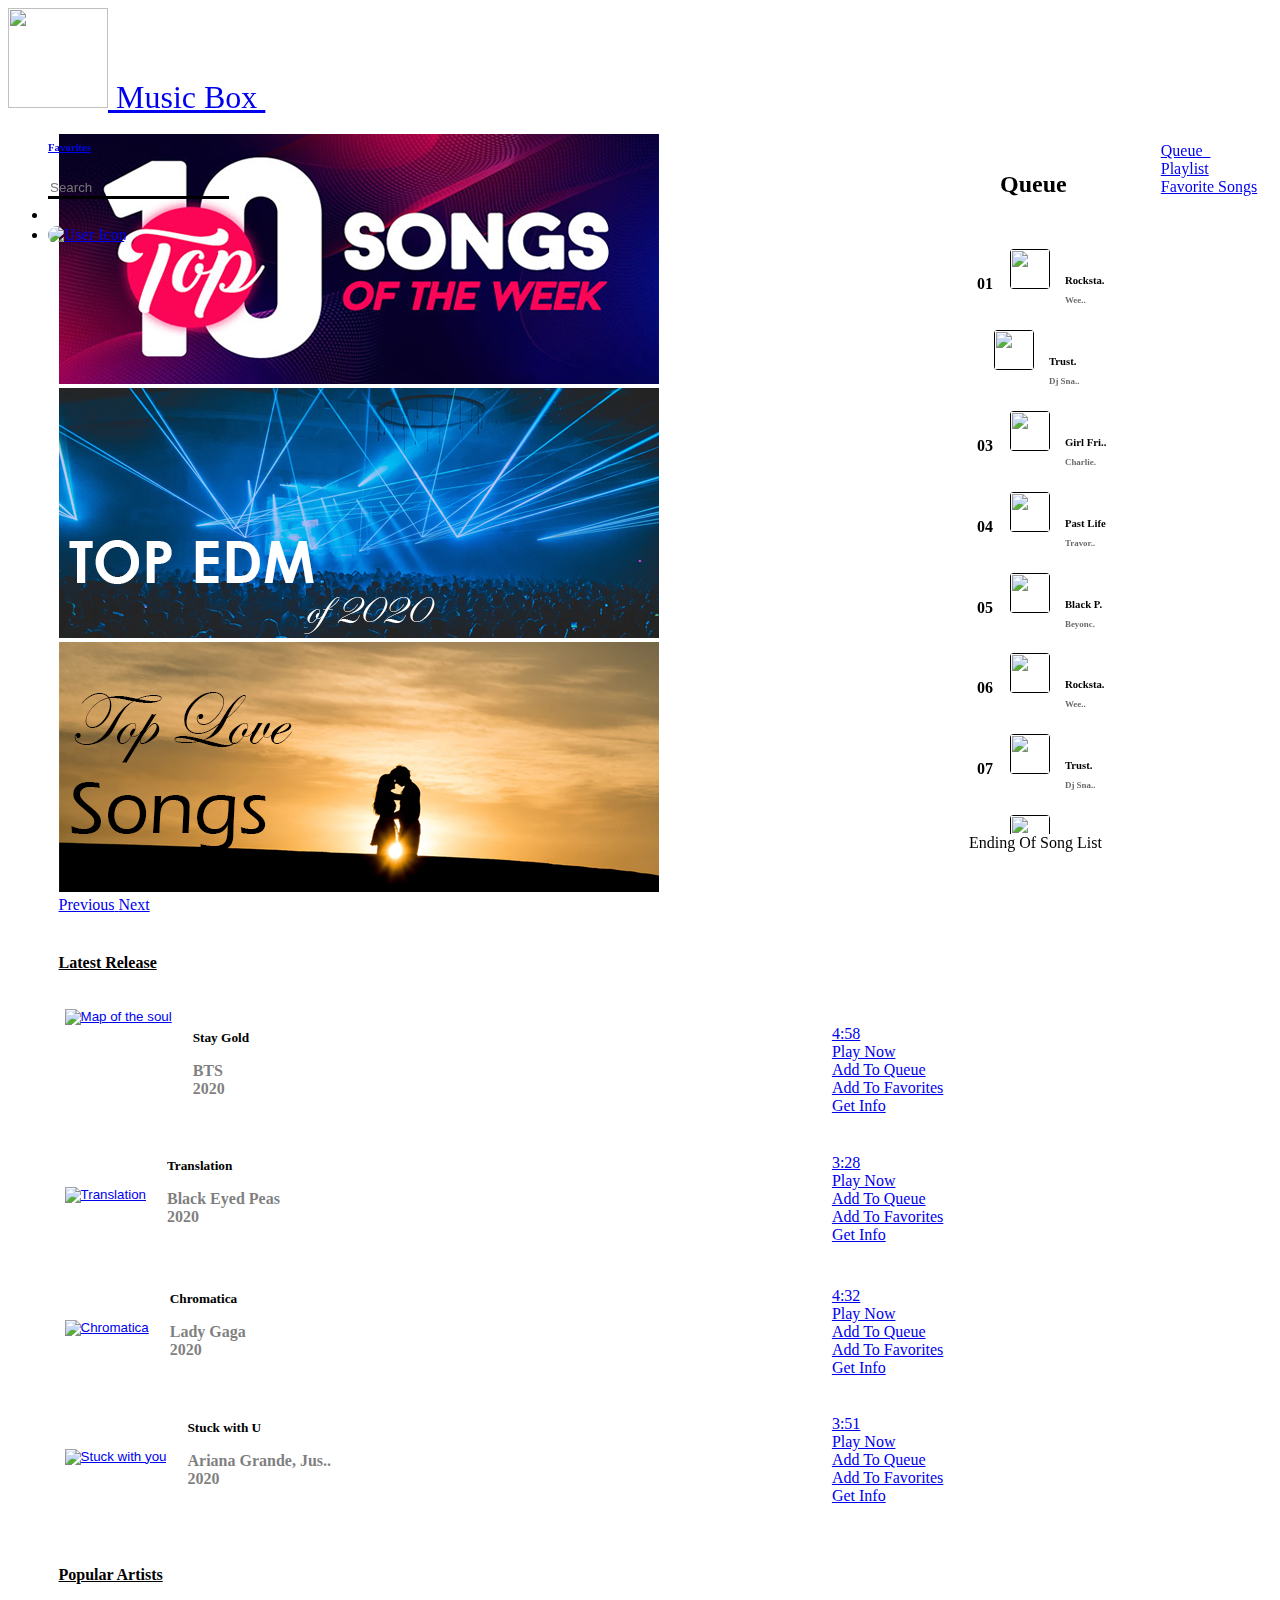
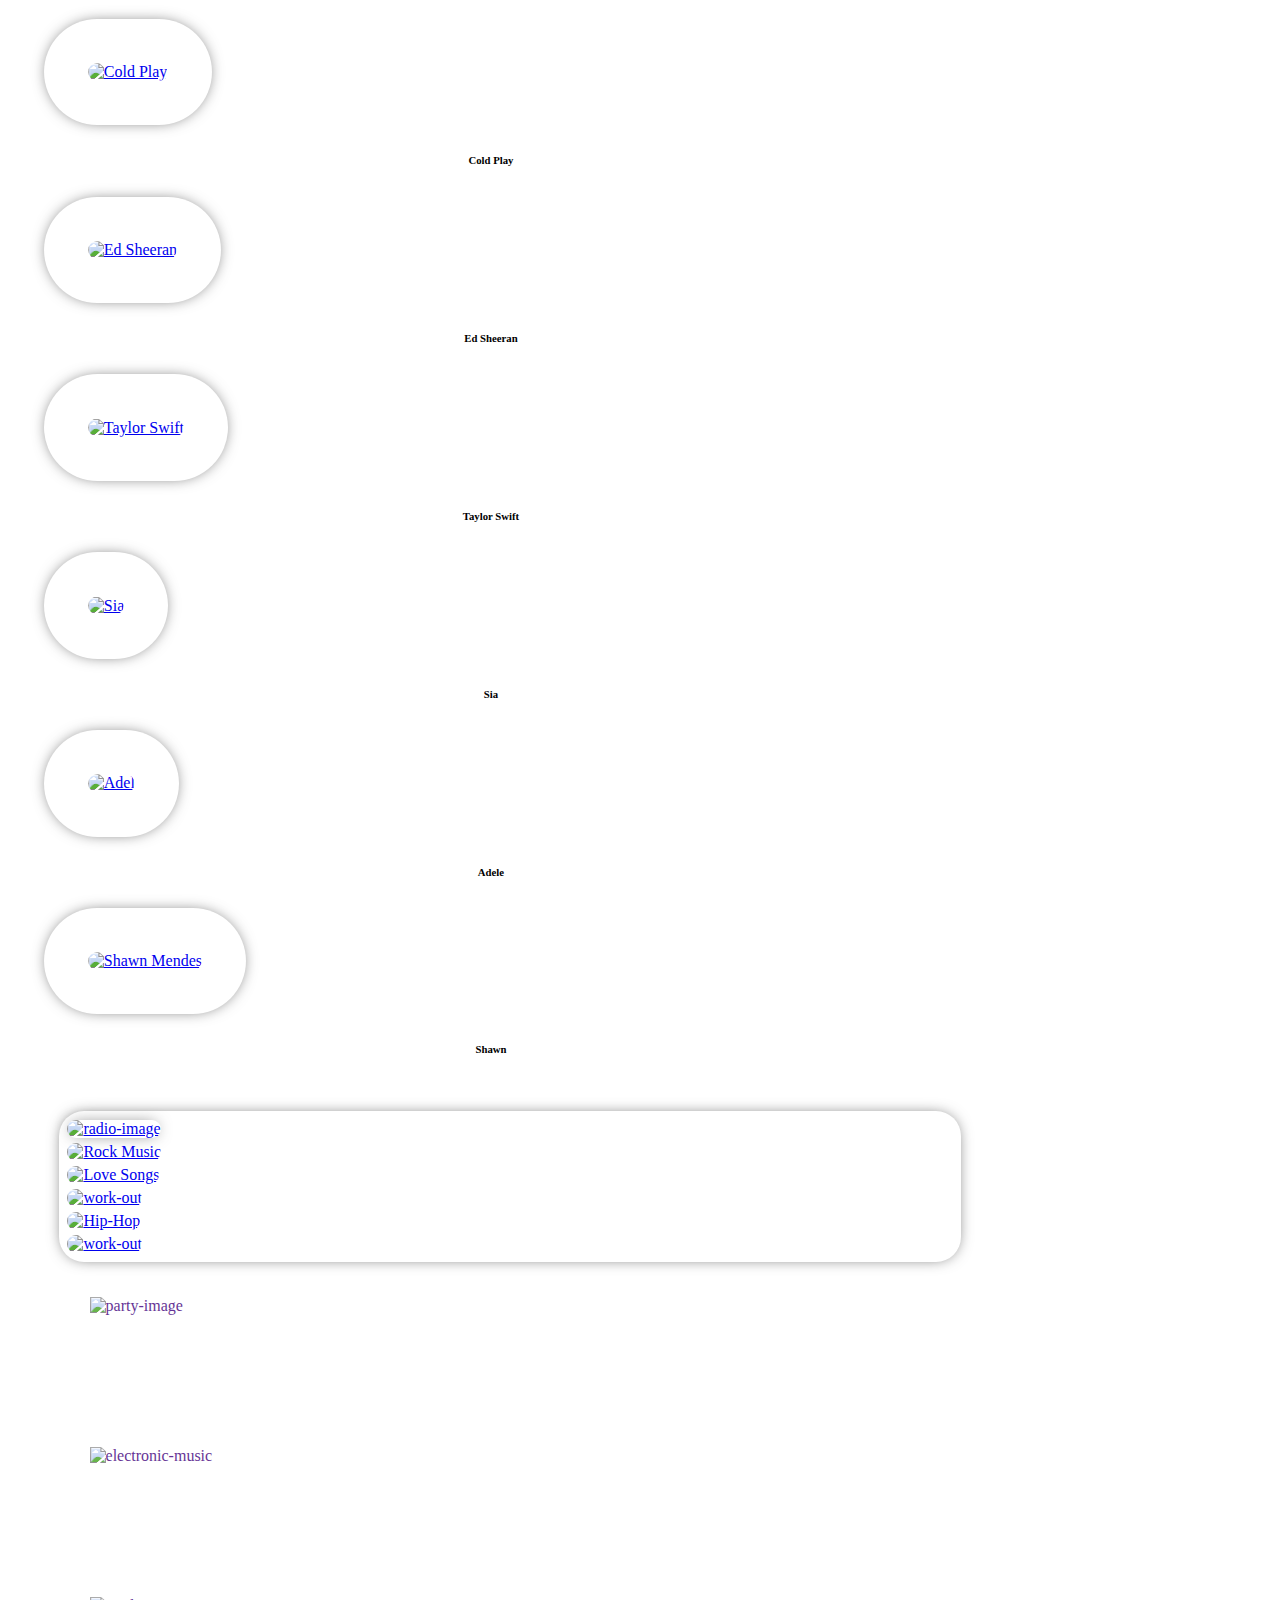
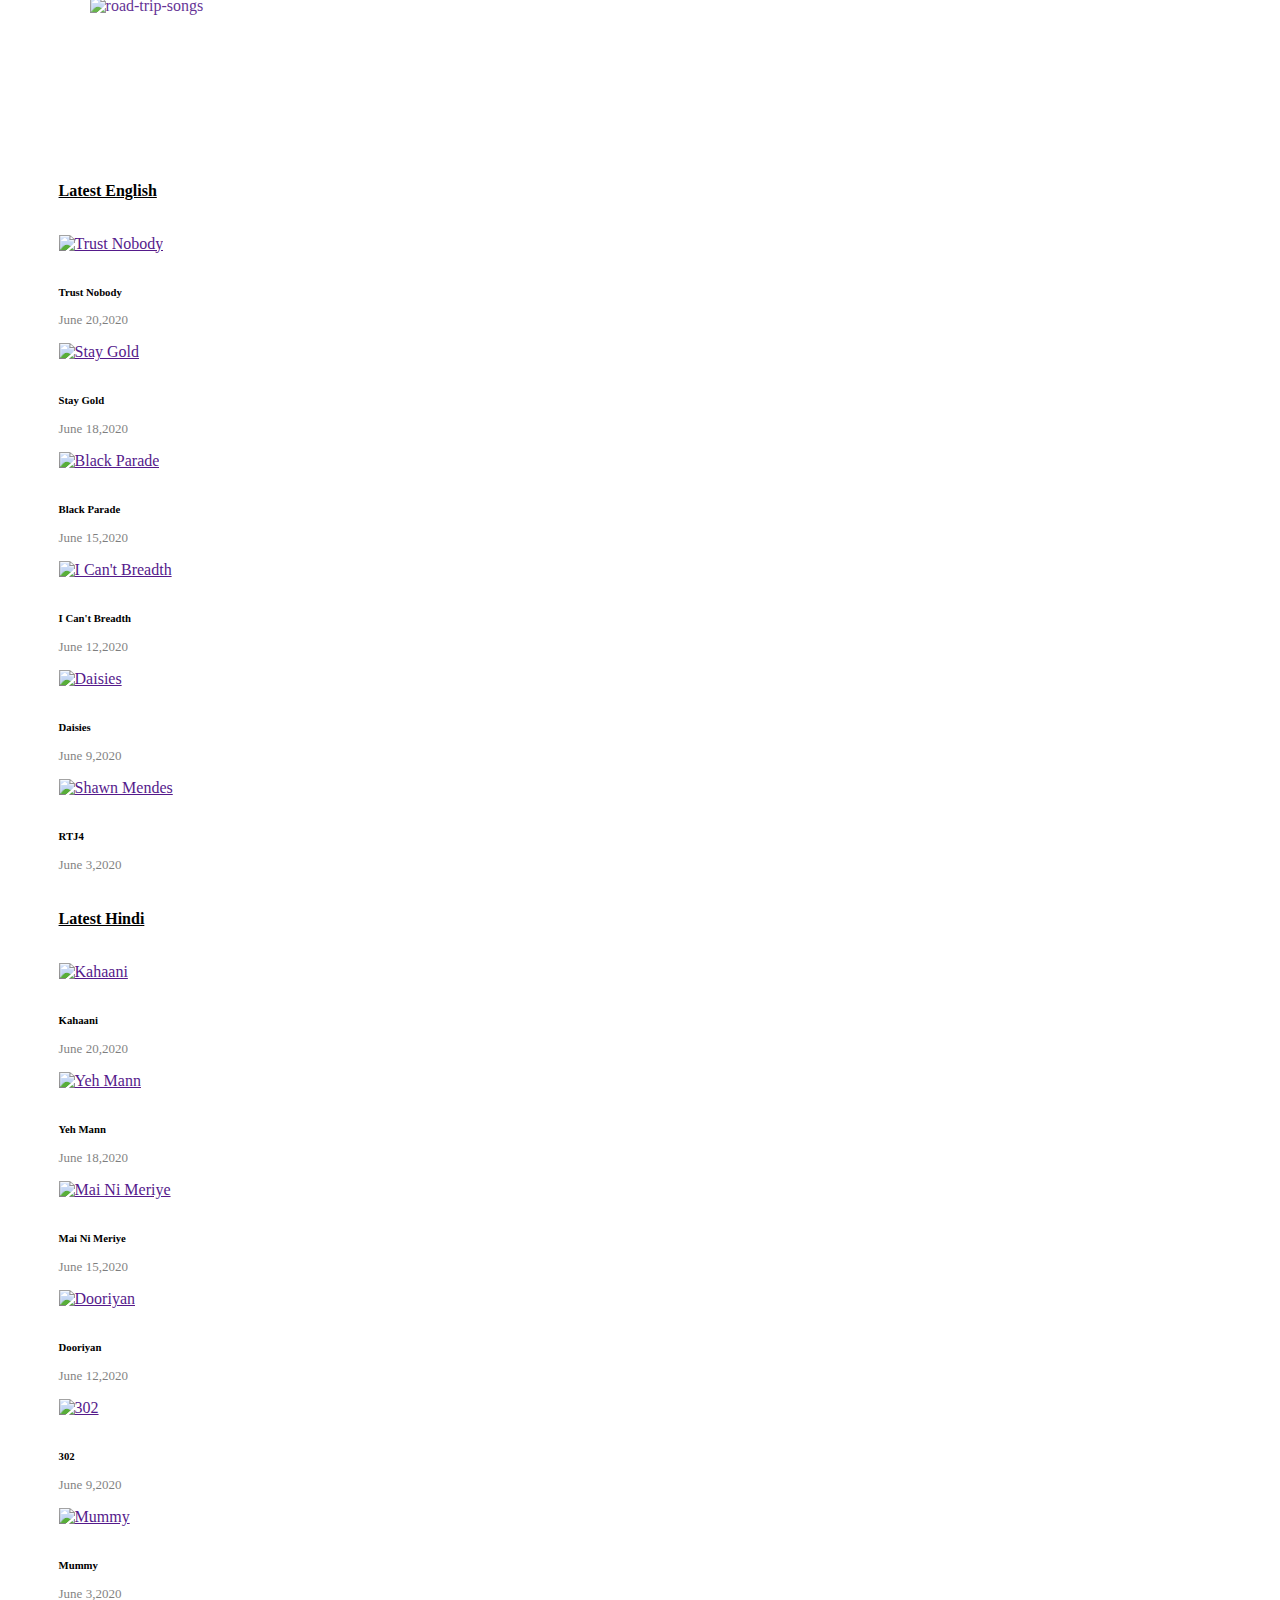
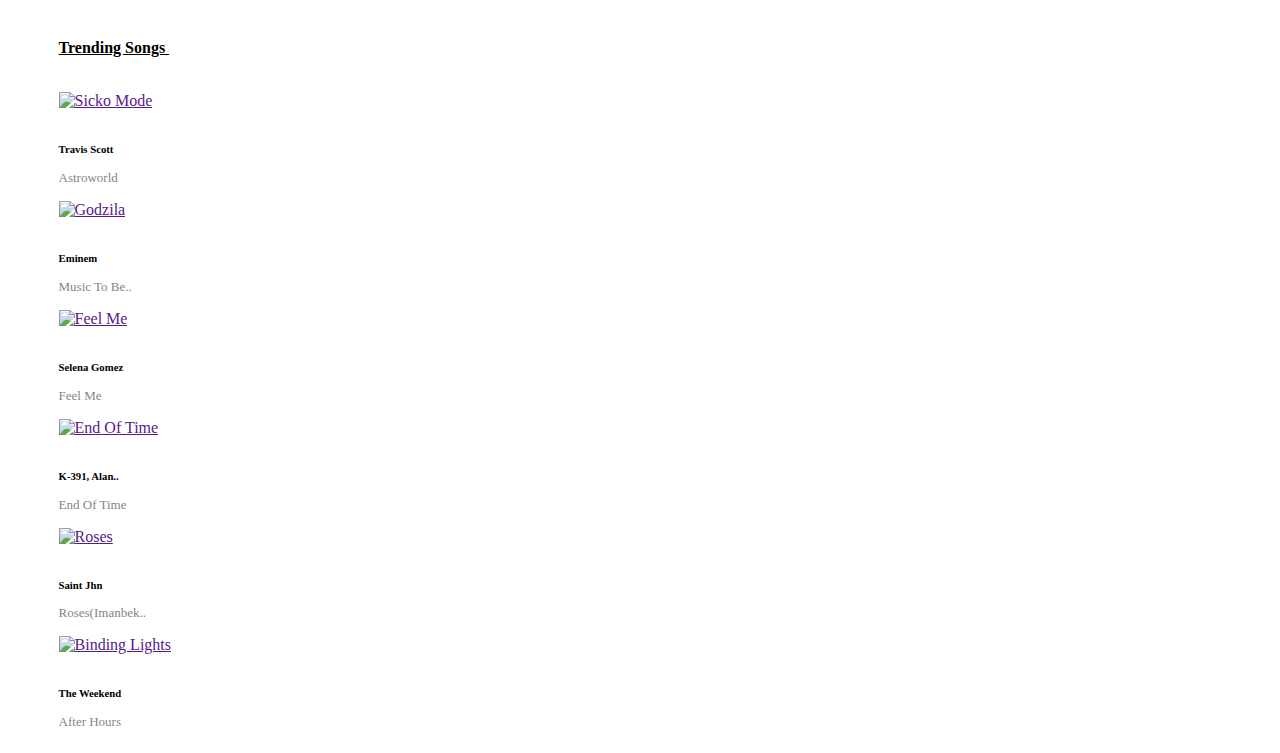
==== index.html @ 64f46779 "Music App Layout" ====
<!DOCTYPE html>
<html lang="en">
<head>
    <meta charset="UTF-8">
    <meta name="viewport" content="width=device-width, initial-scale=1.0">
    <title>Web Music App</title>
    
    <!-- Bootsrap Css -->
    <link rel="stylesheet" href="https://stackpath.bootstrapcdn.com/bootstrap/4.5.0/css/bootstrap.min.css" integrity="sha384-9aIt2nRpC12Uk9gS9baDl411NQApFmC26EwAOH8WgZl5MYYxFfc+NcPb1dKGj7Sk" crossorigin="anonymous">
    <!-- End Of Bootsrap Css Link -->

    <!-- Linking Style Css  -->
    <link rel="stylesheet" href="style.css">
    <link rel="stylesheet" href="responsive.css">

    <!-- Css Hover Function -->
    <link rel="stylesheet" href="https://cdnjs.cloudflare.com/ajax/libs/hover.css/2.3.1/css/hover-min.css">

    <!-- Swiper CDN -->
    <link rel="stylesheet" href="https://unpkg.com/swiper/css/swiper.css">
    <link rel="stylesheet" href="https://unpkg.com/swiper/css/swiper.min.css">
</head>
<body>
    
    

    <!-- Header Section -->
    <header class="menu-header">

        <!-- Header Section Using Bootstrap Nav -->
        <nav class="navbar navbar-expand-md navbar-light navigation-menu" style="background-color: rgba(255, 255, 255, 0)">


            <!-- Header Name & Logo Menu -->

            <a class="navbar-brand logo-name" href="index.html"><img src="https://images-eu.ssl-images-amazon.com/images/I/51a1NKExrxL.png" width="100" height="100" alt="" loading="lazy">
            Music Box
            </a>         
            <button class="navbar-toggler navbar-button" type="button" data-toggle="collapse" data-target="#navbarSupportedContent" aria-controls="navbarSupportedContent" aria-expanded="false" aria-label="Toggle navigation">
              <span class="navbar-toggler-icon"></span>
            </button>

            <!-- Header Name & Logo Section Ended -->
            

            <!-- Collapable Menu Options -->

            <div class="collapse navbar-collapse" id="navbarSupportedContent">
            

            <!-- Left Side Menu -->

                <ul class="navbar-nav mr-auto pl-4">
                    <h6 class="nav-item active">
                        <a class="nav-link fav-header" href="#">Favorites</a>
                    </h6>
                </ul>

            <!-- End Of Left Side Menu -->
            
            <!-- Right Side Menu -->

                <div class="my-lg-8">

                    <ul class="navbar-nav mr-auto">

                        <!-- Search Form -->

                        <form class="form-inline">
                            <i class="fas fa-search" id="search-icon"></i>
                            <input class="pl-4 pr-4 search-bar" type="search" placeholder="Search"
                              aria-label="Search">
                            <i class="fas fa-microphone" id="micro-icon"></i>
                        </form>

                        <!-- Notification Icon -->
                        <li class="nav-item bell-icon">
                           
                            <a class="nav-link pl-5" href="#"><i class="fas fa-bell"></i></a>
                            <i class="fas fa-circle"></i>
                        </li>

                        <!-- User Logo -->
                        <li class="nav-item user-logo">
                            <a class="nav-link pl-5 pr-5" href="#"><img src="https://cdn.imgbin.com/8/12/22/imgbin-holstein-friesian-cattle-headphones-illustration-wearing-headphones-cute-cartoon-animals-material-dtA4KYNpSL7kMfhVYJyrakGuw.jpg" alt="User Icon"></a>
                        </li>

                    </ul>

                </div>

            <!-- End Of Right Side Menu -->

            </div>
            <!-- End of Collapable Menu -->

        </nav>
        <!-- End Of Navigation Menu -->
        
    </header>
   <!-- End Of Header -->
   
   <!-- For Mobile Responsive Backgound -->
   <div class="mobile-img"></div>

   <!-- Starting of main section -->
   <main>

        <!-- Slider Section Using Bootstrap -->
        <section id="main-slider">
            <div id="carouselExampleInterval" class="carousel slide" data-ride="carousel">
                <div class="carousel-inner">
                <div class="carousel-item active" data-interval="2000">
                    <img src="slider1.png" class="d-block w-100" alt="...">
                </div>
                <div class="carousel-item" data-interval="2000">
                    <img src="slider2.png" class="d-block w-100" alt="...">
                </div>
                <div class="carousel-item">
                    <img src="slider3.png" class="d-block w-100" alt="...">
                </div>
                </div>
                <a class="carousel-control-prev" href="#carouselExampleInterval" role="button" data-slide="prev">
                <span class="carousel-control-prev-icon" aria-hidden="true"></span>
                <span class="sr-only">Previous</span>
                </a>
                <a class="carousel-control-next" href="#carouselExampleInterval" role="button" data-slide="next">
                <span class="carousel-control-next-icon" aria-hidden="true"></span>
                <span class="sr-only">Next</span>
                </a>
            </div>
        </section>

        <!-- End Of Slider Section -->

        <!-- Latest Release Section -->
        <section id="latest-release">
            <div class="latest-release-title">
                <h4>Latest Release</h4>
            </div>

            <!-- List Using Bootstrap Grid Sytem -->
            <div class="container">

                <!-- First Row -->
                <div class="row latest-release-row">
                    <div class="col-sm-12 col-md-6 latest-release-albums">
                        <div>
                            <a href="#" class="play-pause">
                                <a href="#" title="Play video" class="play"></a>
                            </a>
                            <button onclick="myFunction()">
                                <a href="#footer"><img class="latest-release-images" src="https://snoidcdnems06.cdnsrv.jio.com/c.saavncdn.com/346/Stay-Gold-Japanese-2020-20200618090201-500x500.jpg" alt="Map of the soul"></a>
                            </button>
                        </div>
                        <h5>Stay Gold <br><p class="secondary-tiitle">BTS <br>2020</p></h5>

                        <!-- List Navigation  -->
                        <div class="dropleft">
                            <a class="btn" href="#" role="button" id="dropdownMenuLink" data-toggle="dropdown" aria-haspopup="true" aria-expanded="false">
                                <i class="fas fa-ellipsis-h"></i>
                                <br>4:58
                            </a>
                            <div class="dropdown-menu" aria-labelledby="dropdownMenuLink">
                                <a class="dropdown-item hvr-sweep-to-right" href="#"><i class="fas fa-play"></i>Play Now</a>
                                <div class="dropdown-divider"></div>
                                <a class="dropdown-item hvr-sweep-to-right" href="#"><i class="fas fa-plus"></i>Add To Queue</a>
                                <div class="dropdown-divider"></div>
                                <a class="dropdown-item hvr-sweep-to-right" href="#"><i class="fas fa-list"></i>Add To Favorites</a>
                                <div class="dropdown-divider"></div>
                                <a class="dropdown-item hvr-sweep-to-right" href="#"><i class="fas fa-info-circle"></i>Get Info</a>
                            </div>
                        </div>
                        <!-- End Of List Navigation -->
                    </div>
                    
                    <div class="col-sm-12 col-md-6 latest-release-albums">
                        <button onclick="myFunction()">
                            <a href="#footer"><img class="latest-release-images" src="https://c.saavncdn.com/135/TRANSLATION-English-2020-20200622215528-500x500.jpg" alt="Translation"></a>
                        </button>
                        <h5>Translation <br><p class="secondary-tiitle">Black Eyed Peas <br>2020</p></h5>
                    
                        <!-- List Navigation -->
                        <div class="dropleft">
                            <a class="btn" href="#" role="button" id="dropdownMenuLink" data-toggle="dropdown" aria-haspopup="true" aria-expanded="false">
                                <i class="fas fa-ellipsis-h"></i>
                                <br>3:28
                            </a>
                            <div class="dropdown-menu" aria-labelledby="dropdownMenuLink">
                                <a class="dropdown-item hvr-sweep-to-right" href="#"><i class="fas fa-play"></i>Play Now</a>
                                <div class="dropdown-divider"></div>
                                <a class="dropdown-item hvr-sweep-to-right" href="#"><i class="fas fa-plus"></i>Add To Queue</a>
                                <div class="dropdown-divider"></div>
                                <a class="dropdown-item hvr-sweep-to-right" href="#"><i class="fas fa-list"></i>Add To Favorites</a>
                                <div class="dropdown-divider"></div>
                                <a class="dropdown-item hvr-sweep-to-right" href="#"><i class="fas fa-info-circle"></i>Get Info</a>
                            </div>
                        </div>
                        <!-- End Of List Navigation -->
                    </div>
                </div>

                <!-- Second Row -->
                <div class="row latest-release-row">
                    <div class="col-sm-12 col-md-6 latest-release-albums">
                        <button onclick="myFunction()">
                            <a href="#footer"><img class="latest-release-images" src="https://c.saavncdn.com/095/Chromatica-English-2020-20200529000826-500x500.jpg" alt="Chromatica"></a>
                        </button>
                        <h5>Chromatica <br><p class="secondary-tiitle">Lady Gaga <br>2020</p></h5>
                        <!-- List Navigation -->
                        <div class="dropleft">
                            <a class="btn" href="#" role="button" id="dropdownMenuLink" data-toggle="dropdown" aria-haspopup="true" aria-expanded="false">
                                <i class="fas fa-ellipsis-h"></i>
                                <br>4:32
                            </a>
                            <div class="dropdown-menu" aria-labelledby="dropdownMenuLink">
                                <a class="dropdown-item hvr-sweep-to-right" href="#"><i class="fas fa-play"></i>Play Now</a>
                                <div class="dropdown-divider"></div>
                                <a class="dropdown-item hvr-sweep-to-right" href="#"><i class="fas fa-plus"></i>Add To Queue</a>
                                <div class="dropdown-divider"></div>
                                <a class="dropdown-item hvr-sweep-to-right" href="#"><i class="fas fa-list"></i>Add To Favorites</a>
                                <div class="dropdown-divider"></div>
                                <a class="dropdown-item hvr-sweep-to-right" href="#"><i class="fas fa-info-circle"></i>Get Info</a>
                            </div>
                        </div>
                        <!-- End Of List Navigation -->
                    </div>

                    <div class="col-sm-12 col-md-6 latest-release-albums">
                        <button onclick="myFunction()">
                            <a href="#footer"><img class="latest-release-images" src="https://c.saavncdn.com/307/Stuck-with-U-English-2020-20200508041707-500x500.jpg" alt="Stuck with you"></a>
                        </button>
                        <h5>Stuck with U <br><p class="secondary-tiitle">Ariana Grande, Jus.. <br>2020</p></h5>
                        
                        <!-- List Navigation -->
                        <div class="dropleft">
                            <a class="btn" href="#" role="button" id="dropdownMenuLink" data-toggle="dropdown" aria-haspopup="true" aria-expanded="false">
                                <i class="fas fa-ellipsis-h"></i>
                                <br>3:51
                            </a>
                            <div class="dropdown-menu" aria-labelledby="dropdownMenuLink">
                                <a class="dropdown-item hvr-sweep-to-right" href="#"><i class="fas fa-play"></i>Play Now</a>
                                <div class="dropdown-divider"></div>
                                <a class="dropdown-item hvr-sweep-to-right" href="#"><i class="fas fa-plus"></i>Add To Queue</a>
                                <div class="dropdown-divider"></div>
                                <a class="dropdown-item hvr-sweep-to-right" href="#"><i class="fas fa-list"></i>Add To Favorites</a>
                                <div class="dropdown-divider"></div>
                                <a class="dropdown-item hvr-sweep-to-right" href="#"><i class="fas fa-info-circle"></i>Get Info</a>
                            </div>
                        </div>
                        <!-- End Of List Navigation -->
                    </div>
                </div>
            </div>
        </section>
        <!-- End Of Latest Release Section -->


        <!-- Popular Artist Section Using Bootstrap Grid System -->
        <section class="popular-artist">
            <div class="latest-release-title">
                <h4>Popular Artists</h4>
            </div>

            <!--Starting Of Main Container -->
            <div class="container">

                <!-- Every Row Consists Of Image & Artist Name Which Aligned In Bootstrap Grid System -->
                <div class="row">

                    <div class="col-sm-6 col-md-2 col-lg-2 popular-artist-image">
                        <a href="coldplay.html" target="_blank"><img src="https://bookingagentinfo.com/wp-content/uploads/2013/10/Coldplay-Contact-Information.jpg" alt="Cold Play"></a>
                        <h6>Cold Play</h6>
                    </div>
                    <div class="col-sm-6 col-md-2 col-lg-2 popular-artist-image">
                        <a href="edsheeran.html" target="_blank"><img src="https://cdn.i-scmp.com/sites/default/files/styles/768x768/public/d8/images/methode/2019/04/13/d184143e-5ce2-11e9-bbcc-84176f6dd1e7_image_hires_102022.JPG?itok=w-eiG2qs&v=1555122028" alt="Ed Sheeran"></a>
                        <h6>Ed Sheeran</h6>
                    </div>
                    <div class="col-sm-6 col-md-2 col-lg-2 popular-artist-image">
                        <a href="taylorswift.html" target="_blank"><img src="https://cdn.vox-cdn.com/thumbor/sKobvhE31vUDeQrW_WNKH0MKQUo=/1400x1400/filters:format(jpeg)/cdn.vox-cdn.com/uploads/chorus_asset/file/19378373/1164343509.jpg.jpg" alt="Taylor Swift"></a>
                        <h6>Taylor Swift</h6>
                    </div>
                    <div class="col-sm-6 col-md-2 col-lg-2 popular-artist-image">
                        <a href="sia.html" target="_blank"><img src="https://media.allure.com/photos/5a2ff4afdd0c5b5b96b21692/1:1/w_2221,h_2221,c_limit/GettyImages-884266074.jpg" alt="Sia"></a>
                        <h6>Sia</h6>
                    </div>
                    <div class="col-sm-6 col-md-2 col-lg-2 popular-artist-image">
                        <a href="adele.html" target="_blank"><img src="https://thumbor.forbes.com/thumbor/fit-in/416x416/filters%3Aformat%28jpg%29/https%3A%2F%2Fspecials-images.forbesimg.com%2Fimageserve%2F593ae2e54bbe6f1b730b6446%2F0x0.jpg%3Fbackground%3D000000%26cropX1%3D568%26cropX2%3D1641%26cropY1%3D189%26cropY2%3D1261" alt="Adel"></a>
                        <h6>Adele</h6>
                    </div>
                    <div class="col-sm-6 col-md-2 col-lg-2 popular-artist-image">
                        <a href="shawn.html" target="_blank"><img src="https://m.media-amazon.com/images/M/MV5BODQyNTczMDktODk5NS00N2U3LTlkNGItN2UwZWE5MzM5ZTkwXkEyXkFqcGdeQXVyMzQ2NDE1OTk@._V1_.jpg" alt="Shawn Mendes"></a>
                        <h6>Shawn</h6>
                    </div>
                
                </div>
                <!-- End Of Row Section -->
            </div>
        </section>
        <!-- End of Popular Artist Section -->

        <!-- Starting Of Radio Section Created By Bootstrap Grid -->
        <section class="radio-section">
            <div class="container">
                <div class="row">
                    <div class="col-sm-4 col-md-2 radio-icon">
                        <a href="#"><img class="hvr-float-shadow" src="https://cdn1.vectorstock.com/i/1000x1000/49/55/radio-record-neon-sign-vector-22884955.jpg" alt="radio-image"></a>
                    </div>
                    <div class="col-sm-4 col-md-2 radio-section-image">
                        <a href="#"><img class="hvr-float-shadow" src="https://a10.gaanacdn.com/gn_img/radiotheme/Rz4W87v3xD/Rz4W8R6KxD/size_m_1567170857.webp" alt="Rock Music"></a>
                    </div>
                    <div class="col-sm-4 col-md-2 radio-section-image">
                        <a href="#"><img class="hvr-float-shadow" src="https://a10.gaanacdn.com/gn_img/radiotheme/0wrb4kNWLg/0wrb4AXKLg/size_m_1567583557.webp" alt="Love Songs"></a>
                    </div>
                    <div class="col-sm-4 col-md-2 radio-section-image">
                        <a href="#"><img class="hvr-float-shadow" src="https://a10.gaanacdn.com/gn_img/radiotheme/qa4WEqqWP1/qa4WEm5WP1/size_m_1567171094.webp" alt="work-out"></a>
                    </div>
                    <div class="col-sm-4 col-md-2 radio-section-image">
                        <a href="#"><img class="hvr-float-shadow" src="https://a10.gaanacdn.com/gn_img/radiotheme/DwPKOkBKqV/DwPKOR0bqV/size_m_1567171214.webp" alt="Hip-Hop"></a>
                    </div>
                    <div class="col-sm-4 col-md-2 radio-section-image">
                        <a href="#"><img class="hvr-float-shadow" src="https://a10.gaanacdn.com/gn_img/radiotheme/81l3Mye3rM/81l3M2DWrM/size_m_1585726062.webp" alt="work-out"></a>
                    </div>
                </div>
            </div>
        </section>
        <!-- Ending Of Radio Section -->

        <!-- Starting Of Song Gener Section Created Using Bootstrap Grid System -->
        <section class="gener-section">
            <div class="container">
                <div class="row">
                    <div class="col-sm-1 col-lg-4 col-md-4 gener-section-image">
                        <a href=""><img src="https://images.unsplash.com/photo-1459749411175-04bf5292ceea?ixlib=rb-1.2.1&auto=format&fit=crop&w=1050&q=80" alt="party-image"></a>
                        <div class="gener-section-text">
                        <a href="#">Party</a>                
                        </div>
                    </div>
                    <div class="col-sm-1 col-lg-4 col-md-4 gener-section-image">
                        <a href=""><img src="https://images.unsplash.com/photo-1544785349-c4a5301826fd?ixlib=rb-1.2.1&ixid=eyJhcHBfaWQiOjEyMDd9&auto=format&fit=crop&w=1050&q=80" alt="electronic-music"></a>
                        <div class="gener-section-text">
                        <a href="#"> Electronic</a>
                        </div>
                    </div>
                    <div class="col-sm-1 col-lg-4 col-md-4 gener-section-image gener-section-last-img">
                        <a href=""><img src="https://images.unsplash.com/photo-1468818438311-4bab781ab9b8?ixlib=rb-1.2.1&ixid=eyJhcHBfaWQiOjEyMDd9&auto=format&fit=crop&w=1051&q=80" alt="road-trip-songs"></a>
                        <div class="gener-section-text">
                        <a href="#"> Road Trip</a>                    
                        </div>
                    </div>
                </div>
            </div>
        </section>
        <!-- Ending Of Song Gener Section -->

        <!-- Latest English Section -->
        <section class="latest-english">
            <div class="latest-release-title">
                <h4>Latest English</h4>
            </div>
            <div class="container">
                <div class="row">
                    <div class="col-sm-6 col-md-2 latest-english-image">
                        <a href=""><img src="https://c.saavncdn.com/687/Trust-Nobody-English-2020-20200624000211-500x500.jpg" alt="Trust Nobody"></a>
                        <h6>Trust Nobody</h6>
                        <p>June 20,2020</p>
                    </div>
                    <div class="col-sm-6 col-md-2 latest-english-image">
                        <a href=""><img src="https://c.saavncdn.com/346/Stay-Gold-Japanese-2020-20200618090201-500x500.jpg" alt="Stay Gold"></a>
                        <h6>Stay Gold</h6>
                        <p>June 18,2020</p>
                    </div>
                    <div class="col-sm-6 col-md-2 latest-english-image">
                        <a href=""><img src="https://c.saavncdn.com/788/BLACK-PARADE-English-2020-20200620034233-500x500.jpg" alt="Black Parade"></a>
                        <h6>Black Parade</h6>
                        <p>June 15,2020</p>
                    </div>
                    <div class="col-sm-6 col-md-2 latest-english-image">
                        <a href=""><img src="https://c.saavncdn.com/637/I-Can-t-Breathe-English-2020-20200618073321-500x500.jpg" alt="I Can't Breadth"></a>
                        <h6>I Can't Breadth</h6>
                        <p>June 12,2020</p>
                    </div>
                    <div class="col-sm-6 col-md-2 latest-english-image">
                        <a href=""><img src="https://c.saavncdn.com/264/Daisies-English-2020-20200514040146-500x500.jpg" alt="Daisies"></a>
                        <h6>Daisies</h6>
                        <p>June 9,2020</p>
                    </div>
                    <div class="col-sm-6 col-md-2 latest-english-image">
                        <a href=""><img src="https://c.saavncdn.com/235/RTJ4-English-2020-20200605204024-500x500.jpg" alt="Shawn Mendes"></a>
                        <h6>RTJ4</h6>
                        <p>June 3,2020</p>
                    </div>
                </div>
            </div>
        </section>
        <!-- Ending Of Latest English Section -->

        <!-- Latest Hindi Section -->
        <section class="latest-english">
            <div class="latest-release-title">
                <h4>Latest Hindi</h4>
            </div>
            <div class="container">
                <div class="row">
                    <div class="col-sm-6 col-md-2 latest-english-image">
                        <a href=""><img src="https://c.saavncdn.com/040/Kahaani-2020-Hindi-2020-20200618165525-500x500.jpg" alt="Kahaani"></a>
                        <h6>Kahaani</h6>
                        <p>June 20,2020</p>
                    </div>
                    <div class="col-sm-6 col-md-2 latest-english-image">
                        <a href=""><img src="https://c.saavncdn.com/272/Yeh-Mann-Hindi-2020-20200617192754-500x500.jpg" alt="Yeh Mann"></a>
                        <h6>Yeh Mann</h6>
                        <p>June 18,2020</p>
                    </div>
                    <div class="col-sm-6 col-md-2 latest-english-image">
                        <a href=""><img src="https://c.saavncdn.com/111/Mai-Ni-Meriye-Hindi-2020-20200520224450-500x500.jpg" alt="Mai Ni Meriye"></a>
                        <h6>Mai Ni Meriye</h6>
                        <p>June 15,2020</p>
                    </div>
                    <div class="col-sm-6 col-md-2 latest-english-image">
                        <a href=""><img src="https://c.saavncdn.com/895/dooriyan-Hindi-2020-20200608231931-500x500.jpg" alt="Dooriyan"></a>
                        <h6>Dooriyan</h6>
                        <p>June 12,2020</p>
                    </div>
                    <div class="col-sm-6 col-md-2 latest-english-image">
                        <a href=""><img src="https://c.saavncdn.com/829/302-Hindi-2020-20200520081707-500x500.jpg" alt="302"></a>
                        <h6>302</h6>
                        <p>June 9,2020</p>
                    </div>
                    <div class="col-sm-6 col-md-2 latest-english-image">
                        <a href=""><img src="https://c.saavncdn.com/835/Mummy-Hindi-2020-20200510035323-500x500.jpg" alt="Mummy"></a>
                        <h6>Mummy</h6>
                        <p>June 3,2020</p>
                    </div>
                </div>
            </div>
        </section>
        <!-- Ending Of Latest Hindi Songs -->

        <!-- Tranding Song Section -->
        <section class="latest-english">
            <div class="latest-release-title">
                <h4>Trending Songs&nbsp;<i class="fas fa-chart-line"></i></h4>
            </div>
            <div class="container">
                <div class="row">
                    <div class="col-sm-6 col-md-2 latest-english-image">
                        <a href=""><img src="https://c.saavncdn.com/169/ASTROWORLD-English-2018-20190328195029-150x150.jpg" alt="Sicko Mode"></a>
                        <h6>Travis Scott</h6>
                        <p>Astroworld</p>
                    </div>
                    <div class="col-sm-6 col-md-2 latest-english-image">
                        <a href=""><img src="https://c.saavncdn.com/830/Music-To-Be-Murdered-By-English-2020-20200117040807-150x150.jpg" alt="Godzila"></a>
                        <h6>Eminem</h6>
                        <p>Music To Be..</p>
                    </div>
                    <div class="col-sm-6 col-md-2 latest-english-image">
                        <a href=""><img src="https://c.saavncdn.com/519/Feel-Me-English-2020-20200220231001-150x150.jpg" alt="Feel Me"></a>
                        <h6>Selena Gomez</h6>
                        <p>Feel Me</p>
                    </div>
                    <div class="col-sm-6 col-md-2 latest-english-image">
                        <a href=""><img src="https://c.saavncdn.com/047/End-of-Time-English-2020-20200224043104-150x150.jpg" alt="End Of Time"></a>
                        <h6>K-391, Alan..</h6>
                        <p>End Of Time</p>
                    </div>
                    <div class="col-sm-6 col-md-2 latest-english-image">
                        <a href=""><img src="https://c.saavncdn.com/304/Roses-Imanbek-Remix--English-2019-20200417111305-150x150.jpg" alt="Roses"></a>
                        <h6>Saint Jhn</h6>
                        <p>Roses(Imanbek..</p>
                    </div>
                    <div class="col-sm-6 col-md-2 latest-english-image">
                        <a href=""><img src="https://c.saavncdn.com/940/After-Hours-Deluxe--English-2020-20200330040950-150x150.jpg" alt="Binding Lights"></a>
                        <h6>The Weekend</h6>
                        <p>After Hours</p>
                    </div>
                </div>
            </div>
        </section>
        <!-- Ending Of Trending Song Section -->

    </main>
    <!-- Ending Of Main Section -->

    <!-- Begining Of Aside Section -->
    <aside>

        <!-- Header Section -->
        <header class="aside-header-section" >
            <h2 class="aside-head">Queue</h2>
            <div class="dropdown aside-head">
                <a class="btn" href="#" role="button" id="dropdownMenuLink" data-toggle="dropdown" aria-haspopup="true" aria-expanded="false">
                    Queue &nbsp;<i class="fas fa-chevron-down"></i>
                </a>
                <div class="dropdown-menu" aria-labelledby="dropdownMenuLink">
                    <a class="dropdown-item hvr-sweep-to-right" href="#"><i class="fas fa-play"></i>Playlist</a>
                    <div class="dropdown-divider"></div>
                    <a class="dropdown-item hvr-sweep-to-right" href="#"><i class="fas fa-plus"></i>Favorite Songs</a>
                </div>
            </div>
        </header>
        <!-- End Of Header Section -->

        <!-- Song List System Created Using Css Flex -->
        <section class="song-list">
            <div class="song-list-container">
                <div class="song-list-perticular">
                    <p>01</p>
                    <a href=""><img src="https://c.saavncdn.com/940/After-Hours-Deluxe--English-2020-20200330040950-150x150.jpg" alt=""></a>
                    <a href=""> <h6>Rocksta.<br><p>Wee..</p></h6></a>
                    <a href=""><i class="far fa-heart"></i></a>
                </div>
                <div class="song-list-perticular">
                    <p><i class="fas fa-play"></i></p>
                    <a href=""><img src="https://c.saavncdn.com/687/Trust-Nobody-English-2020-20200624000211-500x500.jpg" alt=""></a>
                    <a href=""> <h6>Trust.<br><p>Dj Sna..</p></h6></a>
                    <a href=""><i class="far fa-heart"></i></a>
                </div>
                <div class="song-list-perticular">
                    <p>03</p>
                    <a href=""><img src="https://c.saavncdn.com/538/Girlfriend-English-2020-20200625181259-500x500.jpg" alt=""></a>
                    <a href=""> <h6>Girl Fri..<br><p>Charlie. </p></h6></a>
                    <a href=""><i class="far fa-heart"></i></a>
                </div>
                <div class="song-list-perticular">
                    <p>04</p>
                    <a href=""><img src="https://c.saavncdn.com/022/Past-Life-English-2020-20200626000840-500x500.jpg" alt=""></a>
                    <a href=""> <h6>Past Life<br><p>Travor..</p></h6></a>
                    <a href=""><i class="far fa-heart"></i></a>
                </div>
                <div class="song-list-perticular">
                    <p>05</p>
                    <a href=""><img src="https://c.saavncdn.com/788/BLACK-PARADE-English-2020-20200620034233-500x500.jpg" alt=""></a>
                    <a href=""> <h6>Black P.<br><p>Beyonc.</p></h6></a>
                    <a href=""><i class="far fa-heart"></i></a>
                </div>  
                <div class="song-list-perticular">
                    <p>06</p>
                    <a href=""><img src="https://c.saavncdn.com/940/After-Hours-Deluxe--English-2020-20200330040950-150x150.jpg" alt=""></a>
                    <a href=""> <h6>Rocksta.<br><p>Wee..</p></h6></a>
                    <a href=""><i class="far fa-heart"></i></a>
                </div>
                <div class="song-list-perticular">
                    <p>07</p>
                    <a href=""><img src="https://c.saavncdn.com/687/Trust-Nobody-English-2020-20200624000211-500x500.jpg" alt=""></a>
                    <a href=""> <h6>Trust.<br><p>Dj Sna..</p></h6></a>
                    <a href=""><i class="far fa-heart"></i></a>
                </div>
                <div class="song-list-perticular">
                    <p>08</p>
                    <a href=""><img src="https://c.saavncdn.com/538/Girlfriend-English-2020-20200625181259-500x500.jpg" alt=""></a>
                    <a href=""> <h6>Girl Fri..<br><p>Charlie. </p></h6></a>
                    <a href=""><i class="far fa-heart"></i></a>
                </div>
                <div class="song-list-perticular">
                    <p>09</p>
                    <a href=""><img src="https://c.saavncdn.com/022/Past-Life-English-2020-20200626000840-500x500.jpg" alt=""></a>
                    <a href=""> <h6>Past Life<br><p>Travor..</p></h6></a>
                    <a href=""><i class="far fa-heart"></i></a>
                </div>
                <div class="song-list-perticular">
                    <p>10</p>
                    <a href=""><img src="https://c.saavncdn.com/788/BLACK-PARADE-English-2020-20200620034233-500x500.jpg" alt=""></a>
                    <a href=""> <h6>Black P.<br><p>Beyonc.</p></h6></a>
                    <a href=""><i class="far fa-heart"></i></a>
                </div>  
                <div class="song-list-perticular">
                    <p>11</p>
                    <a href=""><img src="https://c.saavncdn.com/940/After-Hours-Deluxe--English-2020-20200330040950-150x150.jpg" alt=""></a>
                    <a href=""> <h6>Rocksta.<br><p>Wee..</p></h6></a>
                    <a href=""><i class="far fa-heart"></i></a>
                </div>
                <div class="song-list-perticular">
                    <p>12</p>
                    <a href=""><img src="https://c.saavncdn.com/687/Trust-Nobody-English-2020-20200624000211-500x500.jpg" alt=""></a>
                    <a href=""> <h6>Trust.<br><p>Dj Sna..</p></h6></a>
                    <a href=""><i class="far fa-heart"></i></a>
                </div>
                <div class="song-list-perticular">
                    <p>13</p>
                    <a href=""><img src="https://c.saavncdn.com/538/Girlfriend-English-2020-20200625181259-500x500.jpg" alt=""></a>
                    <a href=""> <h6>Girl Fri..<br><p>Charlie. </p></h6></a>
                    <a href=""><i class="far fa-heart"></i></a>
                </div>
                <div class="song-list-perticular">
                    <p>14</p>
                    <a href=""><img src="https://c.saavncdn.com/022/Past-Life-English-2020-20200626000840-500x500.jpg" alt=""></a>
                    <a href=""> <h6>Past Life<br><p>Travor..</p></h6></a>
                    <a href=""><i class="far fa-heart"></i></a>
                </div>
                <div class="song-list-perticular">
                    <p>15</p>
                    <a href=""><img src="https://c.saavncdn.com/788/BLACK-PARADE-English-2020-20200620034233-500x500.jpg" alt=""></a>
                    <a href=""> <h6>Black P.<br><p>Beyonc.</p></h6></a>
                    <a href=""><i class="far fa-heart"></i></a>
                </div>  
                <div class="song-list-perticular">
                    <p>16</p>
                    <a href=""><img src="https://c.saavncdn.com/940/After-Hours-Deluxe--English-2020-20200330040950-150x150.jpg" alt=""></a>
                    <a href=""> <h6>Rocksta.<br><p>Wee..</p></h6></a>
                    <a href=""><i class="far fa-heart"></i></a>
                </div>
                <div class="song-list-perticular">
                    <p>17</p>
                    <a href=""><img src="https://c.saavncdn.com/687/Trust-Nobody-English-2020-20200624000211-500x500.jpg" alt=""></a>
                    <a href=""> <h6>Trust.<br><p>Dj Sna..</p></h6></a>
                    <a href=""><i class="far fa-heart"></i></a>
                </div>
                <div class="song-list-perticular">
                    <p>18</p>
                    <a href=""><img src="https://c.saavncdn.com/538/Girlfriend-English-2020-20200625181259-500x500.jpg" alt=""></a>
                    <a href=""> <h6>Girl Fri..<br><p>Charlie. </p></h6></a>
                    <a href=""><i class="far fa-heart"></i></a>
                </div>
                <div class="song-list-perticular">
                    <p>19</p>
                    <a href=""><img src="https://c.saavncdn.com/022/Past-Life-English-2020-20200626000840-500x500.jpg" alt=""></a>
                    <a href=""> <h6>Past Life<br><p>Travor..</p></h6></a>
                    <a href=""><i class="far fa-heart"></i></a>
                </div>
                <div class="song-list-perticular">
                    <p>20</p>
                    <a href=""><img src="https://c.saavncdn.com/788/BLACK-PARADE-English-2020-20200620034233-500x500.jpg" alt=""></a>
                    <a href=""> <h6>Black P.<br><p>Beyonc.</p></h6></a>
                    <a href=""><i class="far fa-heart"></i></a>
                </div>  
            </div>
        </section>
        Ending Of Song List
    </aside>
    <!-- Ending Of Aside Section -->

    <!-- Starting Of Footer Music Controler Section using Flex -->
    <footer id="footer"> 
        <nav class="footer-navigation">
            <img class="footer-nav-bar" src="https://c.saavncdn.com/687/Trust-Nobody-English-2020-20200624000211-500x500.jpg" alt="">
            <h4 class="footer-nav-bar">Trust Nobody<p>Dj Snake</p></h4>
            <div class="footer-nav-bar footer-navigation-heart">
                <i class="far fa-heart "></i>
                <i class="fas fa-ban"></i>
            </div>
            <div class="footer-nav-bar footer-navigation-controls">
                <i class="fas fa-random hvr-float-shadow space-maker"></i>
                <i class="fas fa-fast-backward hvr-float-shadow space-maker"></i>
                <i class="far fa-play-circle play-circle-footer hvr-float-shadow space-maker"></i>
                <i class="fas fa-fast-forward hvr-float-shadow space-maker"></i>
                <i class="fas fa-redo hvr-float-shadow space-maker"></i>
            </div>
                <div class="range-first footer-nav-bar">
                    <input type="range" min="1" max="100" value="50">
                </div>
            
            <div class="footer-nav-bar nav-bar-controls-end">
                <i class="fas fa-list-ul space-maker"></i>
                <i class="fas fa-mobile-alt space-maker"></i>
                <i class="fas fa-volume-up space-maker"></i>
                <input class="range-second" type="range" min="1" max="100" value="50">
                <i class="fas fa-expand-alt"></i>
            </div>
        </nav>
    </footer>
    <!-- Ending Of Footer -->

    <!-- Bootstarp Js/ Jquery CDN -->
    <script src="https://code.jquery.com/jquery-3.5.1.slim.min.js" integrity="sha384-DfXdz2htPH0lsSSs5nCTpuj/zy4C+OGpamoFVy38MVBnE+IbbVYUew+OrCXaRkfj" crossorigin="anonymous"></script>
    <script src="https://cdn.jsdelivr.net/npm/popper.js@1.16.0/dist/umd/popper.min.js" integrity="sha384-Q6E9RHvbIyZFJoft+2mJbHaEWldlvI9IOYy5n3zV9zzTtmI3UksdQRVvoxMfooAo" crossorigin="anonymous"></script>
    <script src="https://stackpath.bootstrapcdn.com/bootstrap/4.5.0/js/bootstrap.min.js" integrity="sha384-OgVRvuATP1z7JjHLkuOU7Xw704+h835Lr+6QL9UvYjZE3Ipu6Tp75j7Bh/kR0JKI" crossorigin="anonymous"></script>
    <!-- End Of Bootstrap Js/ Jquery CDN -->

    <!-- font awesome cdn -->
    <script src="https://cdnjs.cloudflare.com/ajax/libs/font-awesome/5.13.0/js/all.min.js"></script>
    
    <!-- Linking Script Js -->
    <script src="script.js"></script>

    <!-- Swiper JS -->
    <script src="https://unpkg.com/swiper/js/swiper.js"></script>
    <script src="https://unpkg.com/swiper/js/swiper.min.js"></script>
</body>
</html>
---- style.css ----
/* Applying For Entire Webpage */
    html
    body{   
        background-color: #ffffff;
    }

/* For Box Shadow */
    :root{
        --box-shadow: 0px 0px 16px -5px rgba(0,0,0,0.75);
    }

/* Header Section Menu */
    .menu-header{
        width: 100%;
        position: fixed;
        background-color:white;
        height: 120px;
        z-index: 1;
    }

/* Searchbar Form */
    .search-bar{
        border: 0;
        border-bottom: 3px solid rgb(0, 0, 0);
        position: relative;
        z-index: 1;
        background: none;
        outline: none;
    }
    .search-bar:hover{
        border-bottom: 3px solid rgb(8, 0, 128);
    }

/* Notification Bell */
    .fa-bell{
        color: rgb(0, 0, 0);
        font-size: x-large;
        position: relative;
        top: 12px;
    }
    .fa-bell:hover{
        color: blue;
        transform: translateY(-3px);
        transition: all .2s ease-in-out;
    }
    .fa-circle{
        color: rgb(194, 0, 0);
        width: 8px;
        height: 8px;
        position: relative;
        left: 60px;
        top: -30px;
    }

/* User Logo Section */
    .user-logo a img{
        width: 50px;
        height: 50px;
        border-radius: 50px;
    }
    .logo-name{
        font-size: 2rem
    }

    /* Starting Of Main Section */
    main{
        width: 70%;
        margin: 10% 0% 0% 4%;
        display: inline-block;
    }

/* Slider Section */

/* Play Pause Button */
    .play-pause{
        position: absolute;
    }


    .play-button{
        margin: 65px 0px 0px;
        transform: translateX(65px);
    }

/* Latest Release Section */
    #latest-release{
        margin: 40px 0px;
    }
    input, button { 
        border:none; 
        background-color: transparent;
    } 
/* Scaling Album Images */
    .latest-release-images{
        width: 140px;
        height: 140px;

    }
    .latest-release-row{
        margin-bottom: 5px;
    }
    .latest-release-title{
        margin: 35px 0px;
        text-decoration: underline;
    }
    .latest-release-albums{
        display: flex;
    }
    .latest-release-albums a img{
    margin-bottom: 10px;
    }
    .latest-release-albums h5{
        flex-grow: 1;
        align-self: center;
        padding-left:15px ;
    }
    .latest-release-albums.dropdown{
        flex-grow: 8;
        margin-left: 25px;
    }
    .secondary-tiitle{
        font-size: medium;
        opacity: .5;
    }
    .hvr-sweep-to-right:hover{
        background-color: black;
    }
    .dropdown-menu{
        border-radius: 13px;
    }


/* Popular artist section */
    .popular-artist-image a img{
        width: 140px;
        height: 140px;
        border-radius: 75px;
        padding: 5%;
        box-shadow: var(--box-shadow);
        margin-left: -15px;
    }
    .popular-artist-image h6{
        text-align: center;
        position: relative;
        right: 10px;
        line-height: 2;
    }

/* Radio Section */
    .radio-section{
        box-shadow: var(--box-shadow);
        border-radius: 25px;
        margin-top: 50px;
        width: 100%;
        padding: 1%;
    }
    .radio-icon a img{
        width: 130px;
        height: 130px;
        border-radius: 65px;
        box-shadow: var(--box-shadow);
    }
    .radio-section-image a img{
        width: 120px;
        height: 120px;
        border-radius: 60px;
        margin-top: 5px;
        
    }


/* Song Gener Section */
    .gener-section{
        margin: 35px 0px;
        position: relative;
        right: 1.5rem;
    }

    .gener-section-image{
        position: relative;
        overflow: hidden;
        min-width: 270px;
        max-width: 335px;
        width: 100%;
        height: 150px;
    }

    .gener-section-image img{
        width: 280px;
        height: 150px;
        opacity: .9;
        /* height: 100%; */
        position: absolute;
        right: 0;
        -webkit-transition: all 1.5s ease-out;
        transition: all 1.5s ease-out;
    }

    .gener-section-image:hover img,
    .gener-section-image.hover img{
        transform: scale(1.1);
        
    }
    .gener-section-text a{
        text-decoration: none;
        position: absolute;
        top: 50%;
        left: 50%;
        transform: translate(-50%, -50%);
        color: white;
        font-size: 1.3rem;
        font-weight: 900;
    }


/* Latest English , Hindi & Trendinf Song Section */
    .latest-english-image a img{
        width: 140px;
        height: 140px;
    }

    .latest-english-image h6{
        position: relative;
        top: 8px;
    }
    .latest-english-image p{
        position: relative;
        top: -2px;
        font-size: small;
        opacity: .5;
    }



/* Aside Section */
aside{
    display: inline-block;
    margin: 10% 0% 0% 2%;
    width: 24%;
    vertical-align: top;
    position: fixed;
}

.aside-header-section{
    margin-bottom: 25px;
    padding: 2%;
}
.aside-head{
    display: inline-block;
    margin-left: 25px;
}
.dropdown.aside-head{
    margin-left: 90px;
    position: relative;
}


/* Song list */

.song-list-container{
    right: -22px; /* Increase/Decrease this value for cross-browser compatibility */
    overflow-y: scroll;
    background: transparent;
    height: 65vh;
    
}
.song-list-container::-webkit-scrollbar{
    display: none;
}
.song-list{
   overflow: hidden;
}

.song-list-perticular{
    display: flex;
    
}
.song-list-perticular p{
    font-weight: 600;
    margin-right: 15px;
    position: relative;
    top: 10px;
    left: 8px;
   
}
.song-list-perticular img{
    height: 40px;
    width: 40px;
    border-radius: 4px;
    position: relative;
    left: 10px;
    
    
}
.song-list-perticular a{
    text-decoration: none;
    color: black;
}
.song-list-perticular a p{
    font-size: smaller;
    opacity: .6;
    position: relative;
    transform: translateX(-8px) translateY(-10px);
}
.song-list-perticular a h6{
    margin-left: 25px;
    margin-right: 130px;
}

/* Music Player Menu Footer */
#footer{
    width: 100%;
    height: 12vh;
    position: fixed;
    left: 0;
    bottom: 0;
    background-color: black;
    color: white;
    display: none;
}
.footer-nav-bar{
    display: inline-block;
}
.footer-navigation img{
    width: 50px;
    height: 50px;
    margin-left: 25px;
    border-radius: 50px;
    position: relative;
    top: 5px;
}
@keyframes  rotate{
    0%{
        transform: rotate(0deg);
    }
    100%{
        transform: rotate(360deg);
    }

}
.footer-navigation img{
    animation-name: rotate;
    animation-duration: 10s;
    animation-iteration-count: infinite;
    animation-timing-function: ease-in-out;
}

.footer-navigation h4{
    margin: 5px 5px;
    font-size: large;
    position: relative;
    top: 15px;
}
.footer-navigation h4 p{
    font-size: smaller;
}
.footer-navigation-heart{
    margin-right:20px;
    position: relative;
}
.footer-navigation-controls{
    font-size: small;
    position: relative;
    left: 300px;
}

.play-circle-footer{
    font-size: 44px;
    opacity: 4 !important;
}
.range-first input{
    width: 270% !important; 
    margin-left: 10px;
    position: relative;
    top: 35px;
    
}
.nav-bar-controls-end{
    position: relative;
    left: 400px;
    font-size: small;
}
.space-maker{
    margin-left: 20px;
}
.fa-expand-alt{
    margin-left: 15px;
}
.range-second{
    position: relative;
    top: 3px;
}


/* Cold Play Page */

/* Bio Section */
.top-head-container{
    width:100%;
    height: 340px;
}
.cold-play-sub-info{
    position: relative;
    bottom: 3%;
}

.top-head-image img{
    position: relative;
    width: 320px;
    height: 340px;
    right: 15px;
    opacity: .9;
}
.coldpay-flo-count{
    position: relative;
    left: 380px;
}
.coldplay-sub{
    margin-bottom:15px;
}
#top-head{
    position: relative;
    background: linear-gradient(180deg,rgb(0, 0, 0),#757474);
    color: white;
}
.coldplay-btn{
    width: 30%;
    margin: 15px 0px;
}
.coldplay-fol a{
    position: relative;
    left: 85px;
    text-decoration: none;
    color: white;
}

/* Song List Table */
#song-list{
    margin-top: 15px;

}
.song-list-table{
    box-shadow: var(--box-shadow);
    border-radius: 15px;
    margin-bottom: 5px;
}
.song-list-main-coldplay{
    display: flex;
    flex-direction: row;
}

.song-list-single a{
    color: black;
    text-decoration: none;
}
.song-list-single a p{
    position: relative;
    top: 14px;
    margin-left: 10px;
    flex-grow: 1;
}
.song-list-single a img{
    width: 23%;
    height: 80%;
    border-radius: 8px;
    position: relative;
    top: 5px;
    flex-grow: 1;
    margin: 0% 10%;
}
.song-list-single a h6{
    margin-left: -170%;
    position: relative;
    top: 6px;
    flex-grow: 1;
}
.song-list-single a h6 p{
    opacity: .5;
    font-size: smaller;
    position: relative;
    margin-left: -1%;
    transform: translateY(-12px);
}
.heart-img{
    padding: 0px 40px 0px 620px;
    position: relative;
    top: 10px;    
}
.plus-img{
    position: relative;
    top: 10px;
    right: 5px;
}

/* Aside Section */

.similar-artist-sub{
    display: inline-block;
    margin-bottom: 15px;
}
.similar-artist-sub-a{
    margin-left: 80px;
    text-decoration: none;
    color: black;
}
.similar-artist-img{
    width: 60px;
    height: 60px;
}
.similar-artist-heading{
    width: 170px;
}

.latest-release-row-second{
    margin-left: -15px;
}


@media (min-width: 768px) and (max-width: 1024px){
    /* Navigation section */
    .fav-header{
        position: relative;
        right: 2rem;
    }
    #search-icon{
        position: relative;
        top: 25px;
    }
    #micro-icon{
        position: relative;
        left: 13.2rem;
        bottom: 1.5rem;
    }
    .bell-icon{
        position: relative;
        right: 1rem;
    }
    .user-logo{
        position: relative;
        right: 3rem;
    }

/* Aside Section */
    aside{
        display: none;
    }

/* Main Section */
    main{
        width: 90%;
    }

/* Footer Section Of music player control */
#footer{
    height: 11vh;
}
.footer-navigation-controls{
    left: 30px;
}
.space-maker{
    margin-left: 10px;
}
.nav-bar-controls-end{
    bottom: 40px;
    transform: translateX(90px);
}
.fa-mobile-alt{
    display: none;
}
.range-first input{
    width: 220% !important; 
    position: relative;
    top: 45px;
    right: 200px;
}
/* Artist bio Section */
    .top-head-container{
        width:100%;
        height: 380px;
    }
    .coldplay-para{
        width: 75%;
    }
    .top-head-content{
        font-size: small;
        position: relative;
        bottom: -25px;
        right: -80px;
    }
    .top-head-image img{
        position: relative;
        width: 300px;
        height: 343px;
        bottom: -15px;
        right: 16px;
        opacity: .9;
    }
    .coldpay-flo-count{
        position: relative;
        left: 180px;
    }
   
    .top-head-container{
        position: relative;
        top: 20px;
    }

/* Song List */

    #song-list{
        margin-top: 15px;
    
    }
    .song-list-table{
        box-shadow: var(--box-shadow);
        border-radius: 15px;
        margin-bottom: 5px;
    }
    .song-list-main-coldplay{
        display: flex;
        flex-direction: row;
    }
    
    .song-list-single a{
        color: black;
        text-decoration: none;
    }
    .song-list-single a p{
        position: relative;
        top: 14px;
        margin-left: 8px;
        
    }
    .song-list-single a img{
        width: 45px;
        height: 45px;
        border-radius: 8px;
        position: relative;
        top: 3px;
        left: 10px;
       
    }
    .song-list-single a h6{
        margin-left: -100%;
        position: relative;
        top: 6px;
        left: 90px;
       
    }
    .heart-img{
        position: relative;
        right: 130px ;    
    }
    .plus-img{
        position: relative;
        right: 140px;
    }
    
}

/* For mobile Device */
@media (min-width: 320px) and (max-width: 480px) {
    
    main,aside,header,footer{
        display: none;
    }
    .mobile-img{
        background-image: url(mobile-background.png);
        height: 100vh;
        width: 100vw;
        background-size: cover;
        background-repeat: no-repeat;
    }
}
---- responsive.css ----
/* For Tablet Device */
@media (min-width: 768px) and (max-width: 1024px) {
    /* Universal Section */
    html{
        width: 100%;
    }
    /* Navigation section */
        .fav-header{
            position: relative;
            right: 1.8rem;
        }
        #search-icon{
            position: relative;
            top: 25px;
        }
        #micro-icon{
            position: relative;
            left: 13.2rem;
            bottom: 1.5rem;
        }
        .bell-icon{
            position: relative;
            right: 1rem;
        }
        .user-logo{
            position: relative;
            right: 3rem;
        }
    
    /* Aside Section */
        aside{
            display: none;
        }

    /* Main Section */
        main{
            width: 90%;
        }

    /* Main Slider Section */
        #main-slider{
            position: relative;
            top: 2.5rem;
            margin: 2rem 0rem;
        }
    
    /* Latest Release Section */
        #latest-release{
            width: 105%;
            position: relative;
            top: 2rem;
        }

    /* Popular Artist Section */
        .popular-artist{
            width: 100%;
        }
        .popular-artist-image a img{
            width: 110px;
            height: 110px;
            border-radius: 55px;
        }

    /* Radio Section */
        .radio-section{
            width: 98%;
        }
        .radio-icon a img{
            width: 105px;
            height: 105px;
            position: relative;
            right: .7rem;  
        }
        .radio-section-image a img{
            width: 105px;
            height: 105px;
            position: relative;
            right: .5rem;
            bottom: .2rem;
        }
    
    /* Song Gener Section */
        .gener-section{
            margin-bottom: -10rem;
        }
        .gener-section-image{
            position: relative;
            margin-left: -2rem;
        }
        .gener-section-image img{
            width: 200px;
            height: 120px;
            position: absolute;
        }
        .gener-section-last-img{
            position: relative;
            left: 30rem;
            bottom: 9.4rem;
        }
    
    /* Latest English , Hindi & Trendinf Song Section */
        .latest-english-image a img{
            width: 100px;
            height: 100px;
        }
    
    /* Footer Section Of music player control */
        #footer{
            height: 11vh;
        }
        .footer-navigation-controls{
            left: 30px;
        }
        .space-maker{
            margin-left: 10px;
        }
        .nav-bar-controls-end{
            bottom: 40px;
            transform: translateX(90px);
        }
        .fa-mobile-alt{
            display: none;
        }
        .range-first input{
            width: 220% !important; 
            position: relative;
            top: 45px;
            right: 200px;
        }

}



/* For mobile Device */
@media (min-width: 320px) and (max-width: 480px) {
    
    main,aside,header,footer{
        display: none;
    }
    .mobile-img{
        background-image: url(mobile-background.png);
        height: 100vh;
        width: 100vw;
        background-size: cover;
        background-repeat: no-repeat;
    }
}
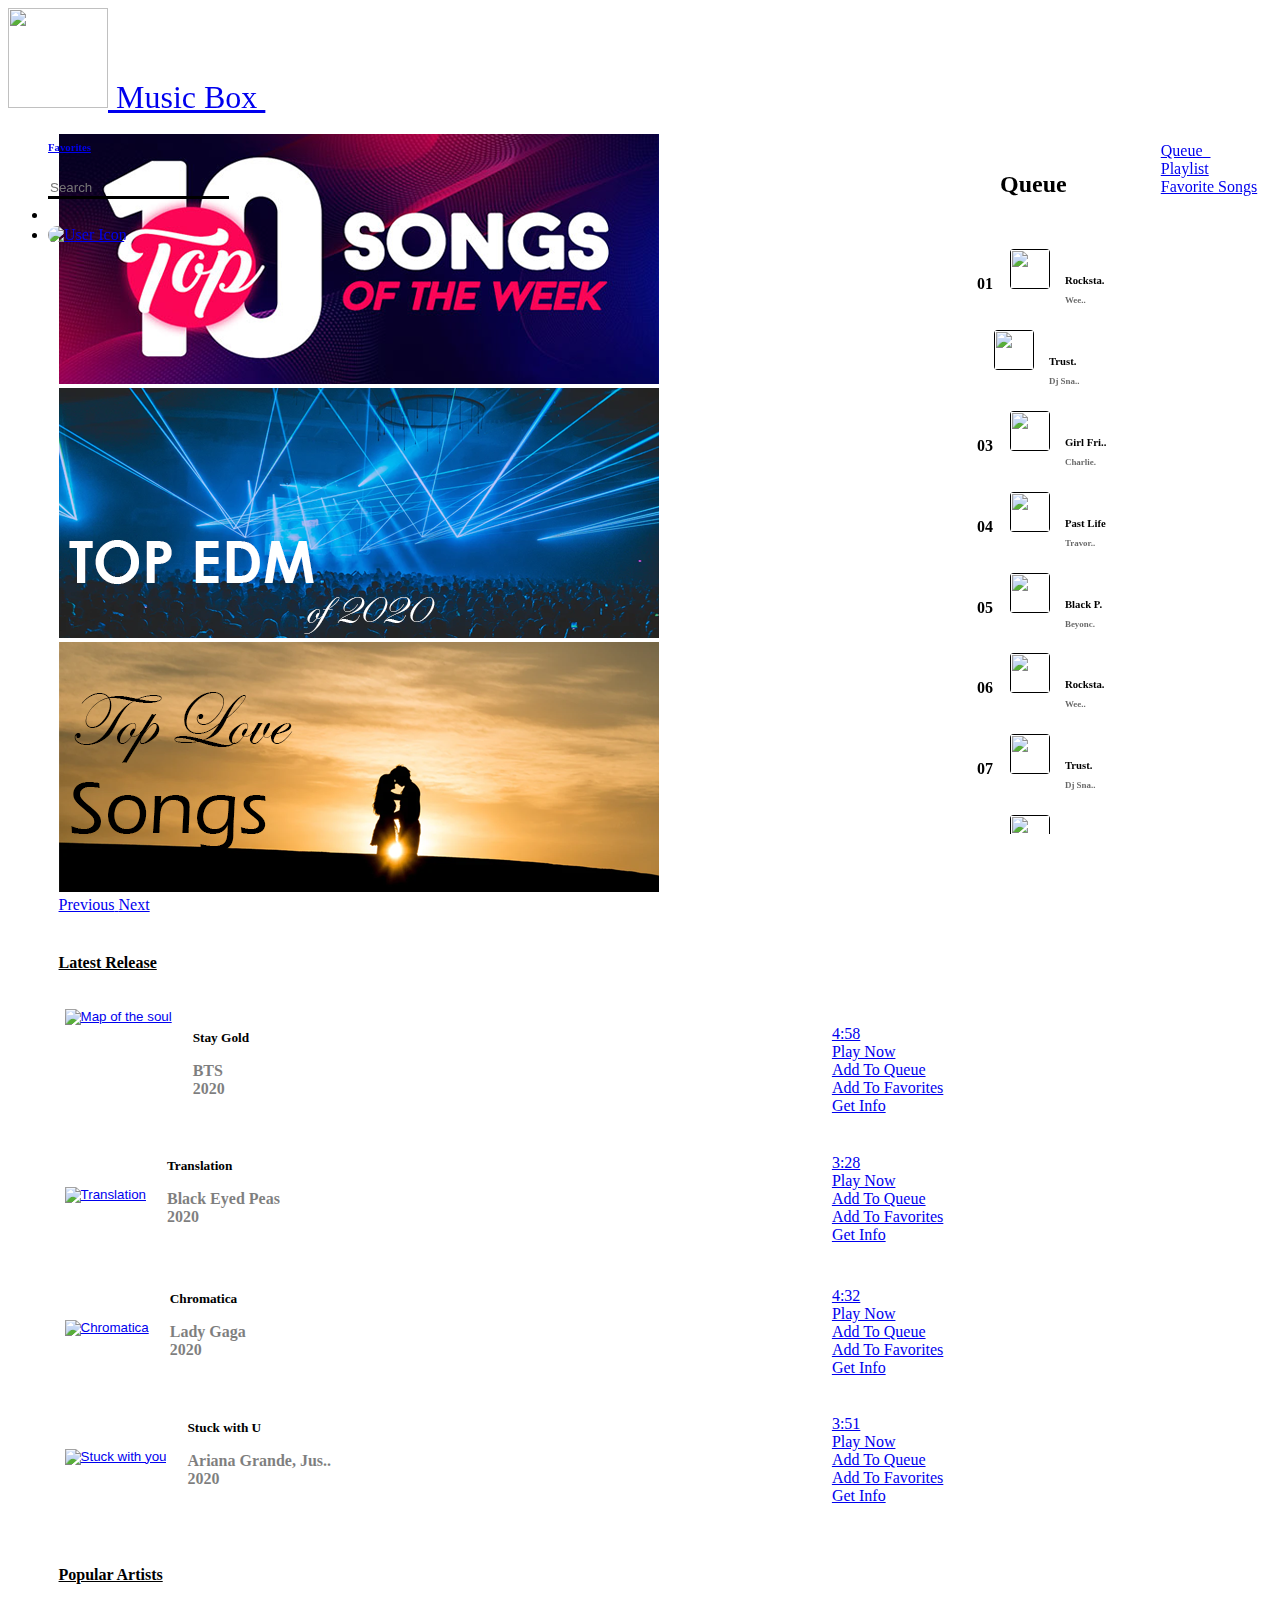
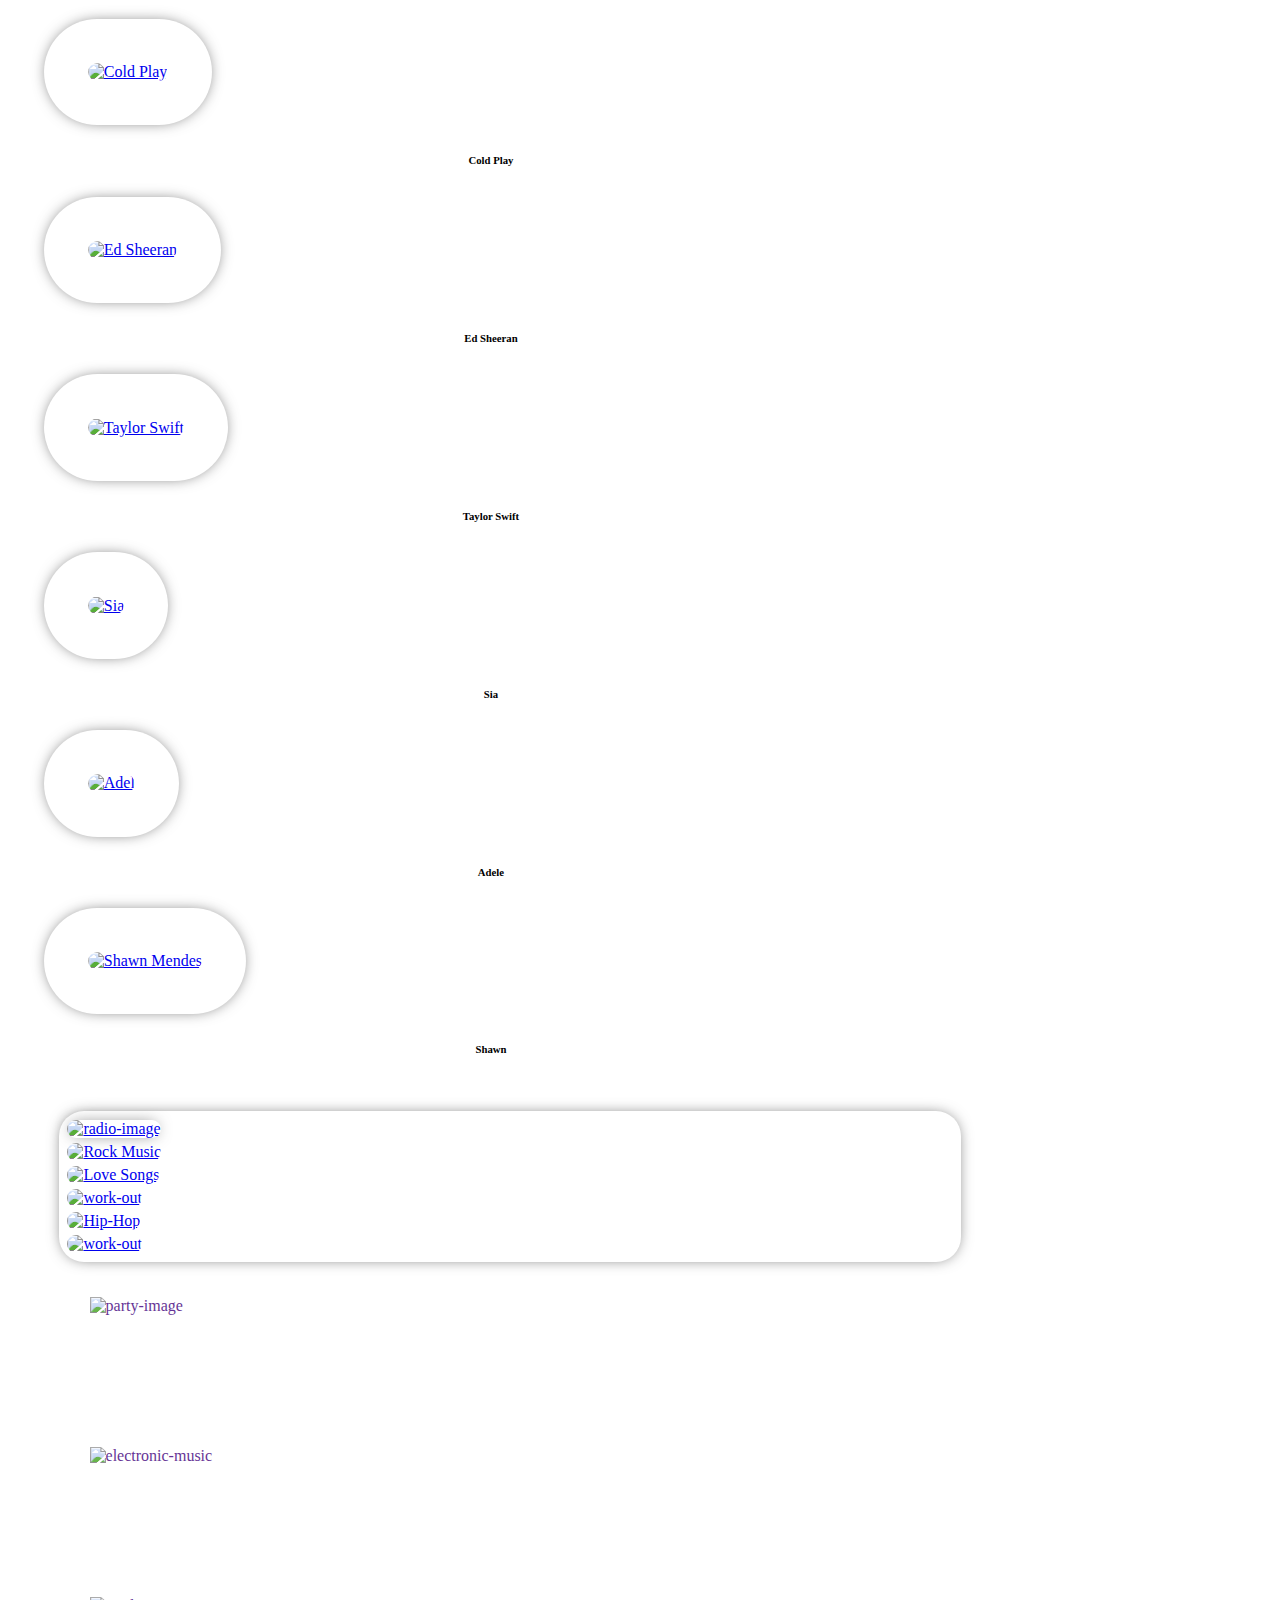
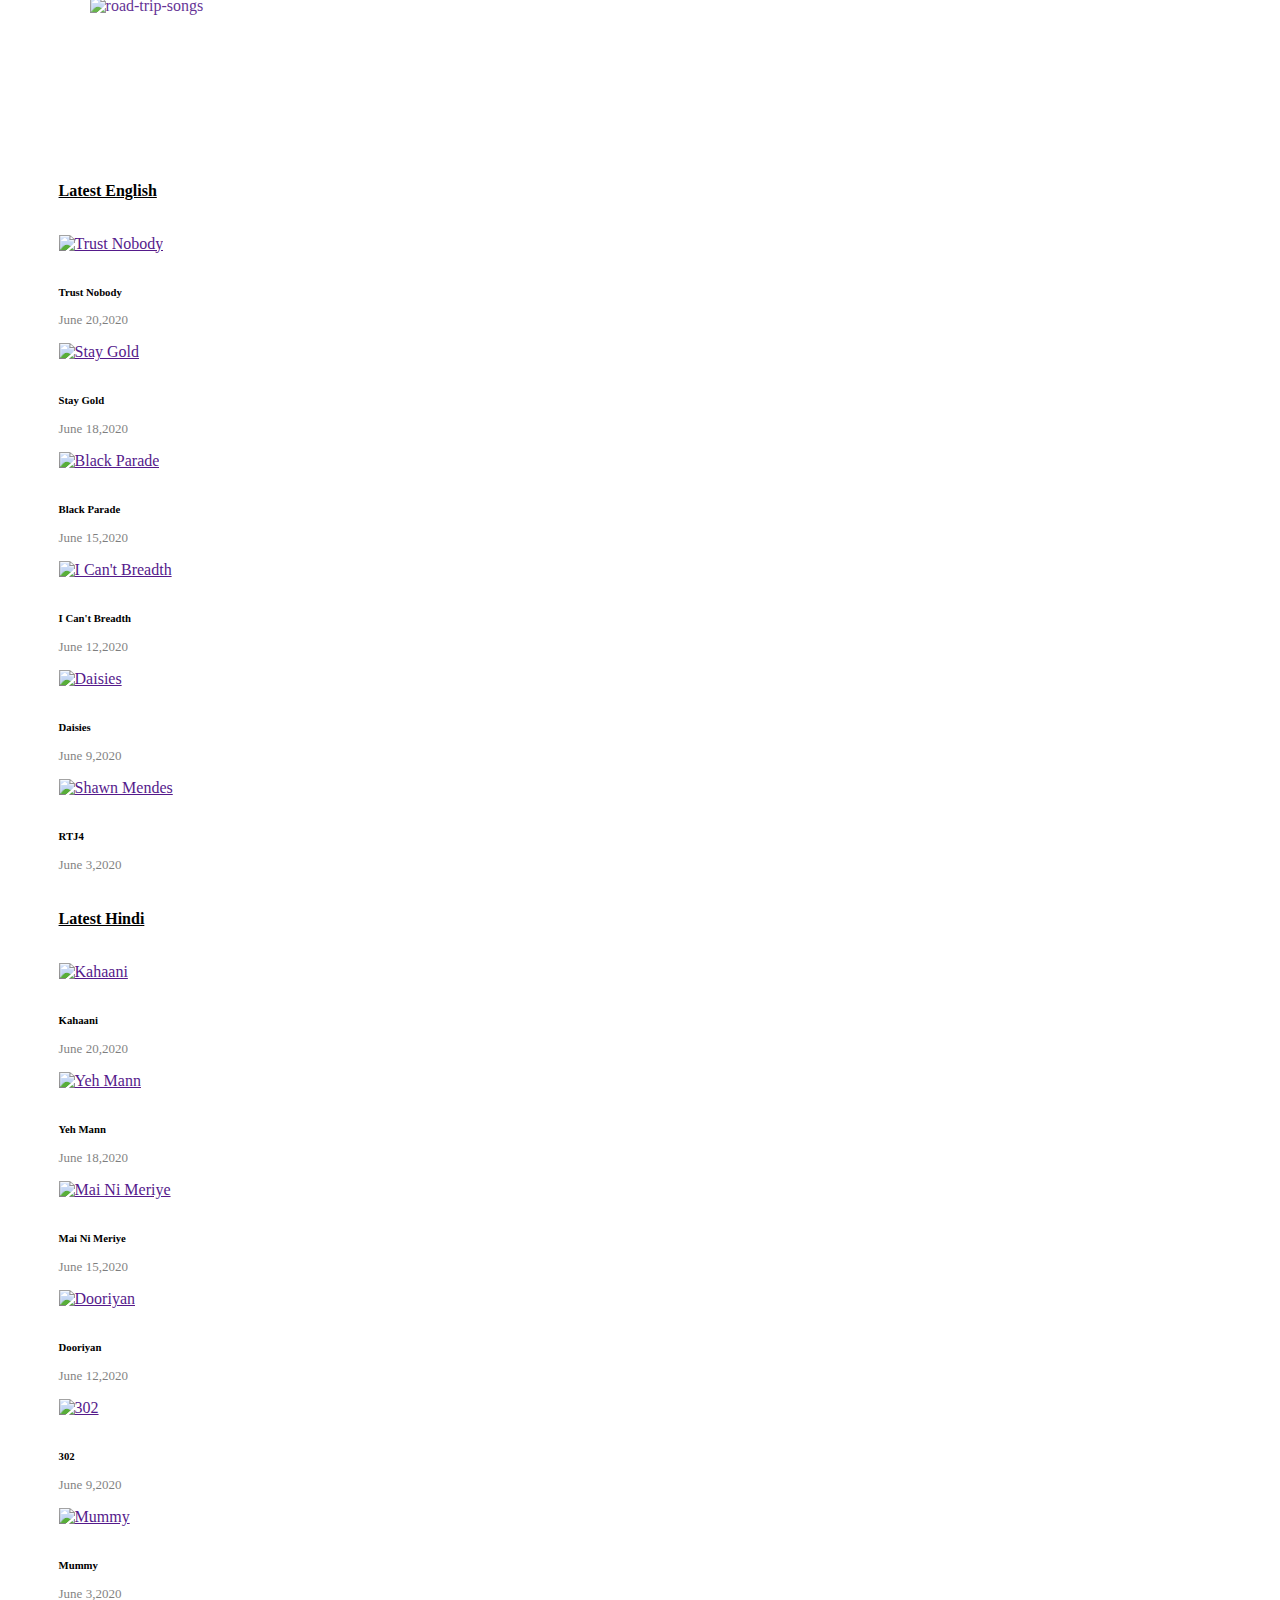
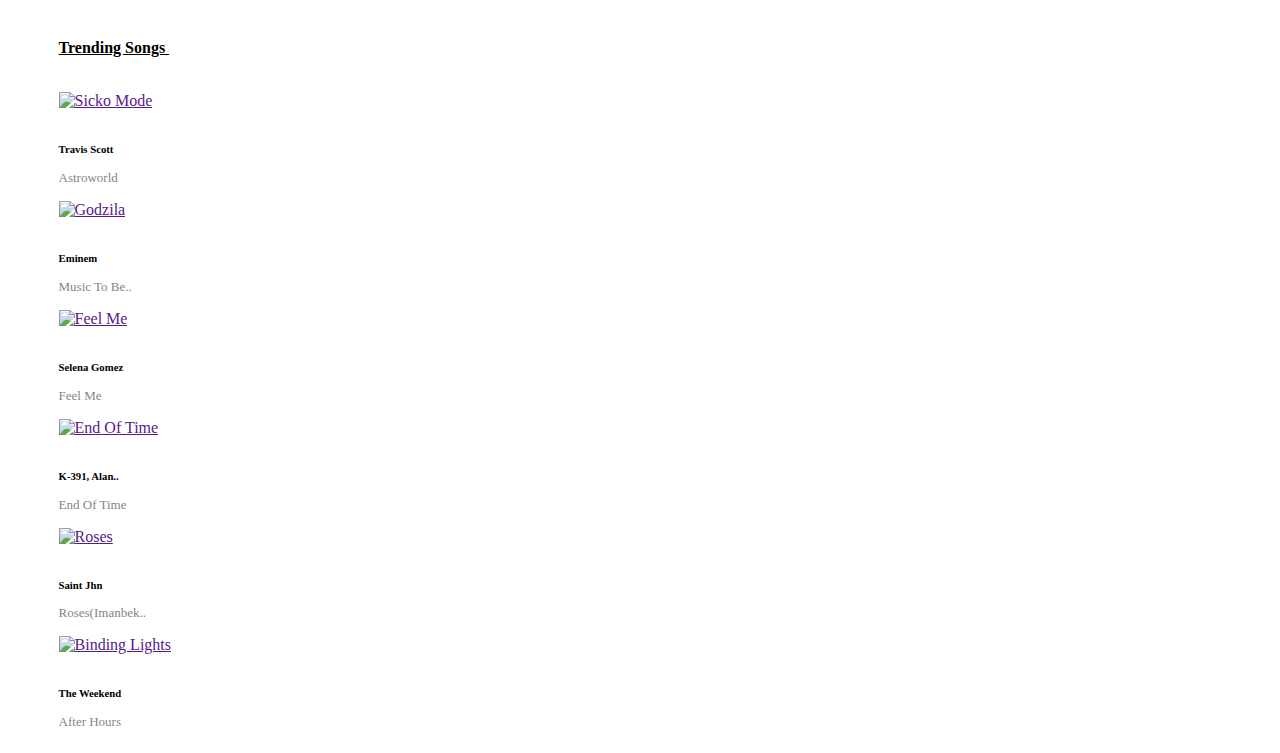
==== commit 64c30d35: "Update index.html" ====
--- a/index.html
+++ b/index.html
@@ -626,7 +626,7 @@
                 </div>  
             </div>
         </section>
-        Ending Of Song List
+<!--         Ending Of Song List -->
     </aside>
     <!-- Ending Of Aside Section -->
 
@@ -677,4 +677,4 @@
     <script src="https://unpkg.com/swiper/js/swiper.js"></script>
     <script src="https://unpkg.com/swiper/js/swiper.min.js"></script>
 </body>
-</html>+</html>
